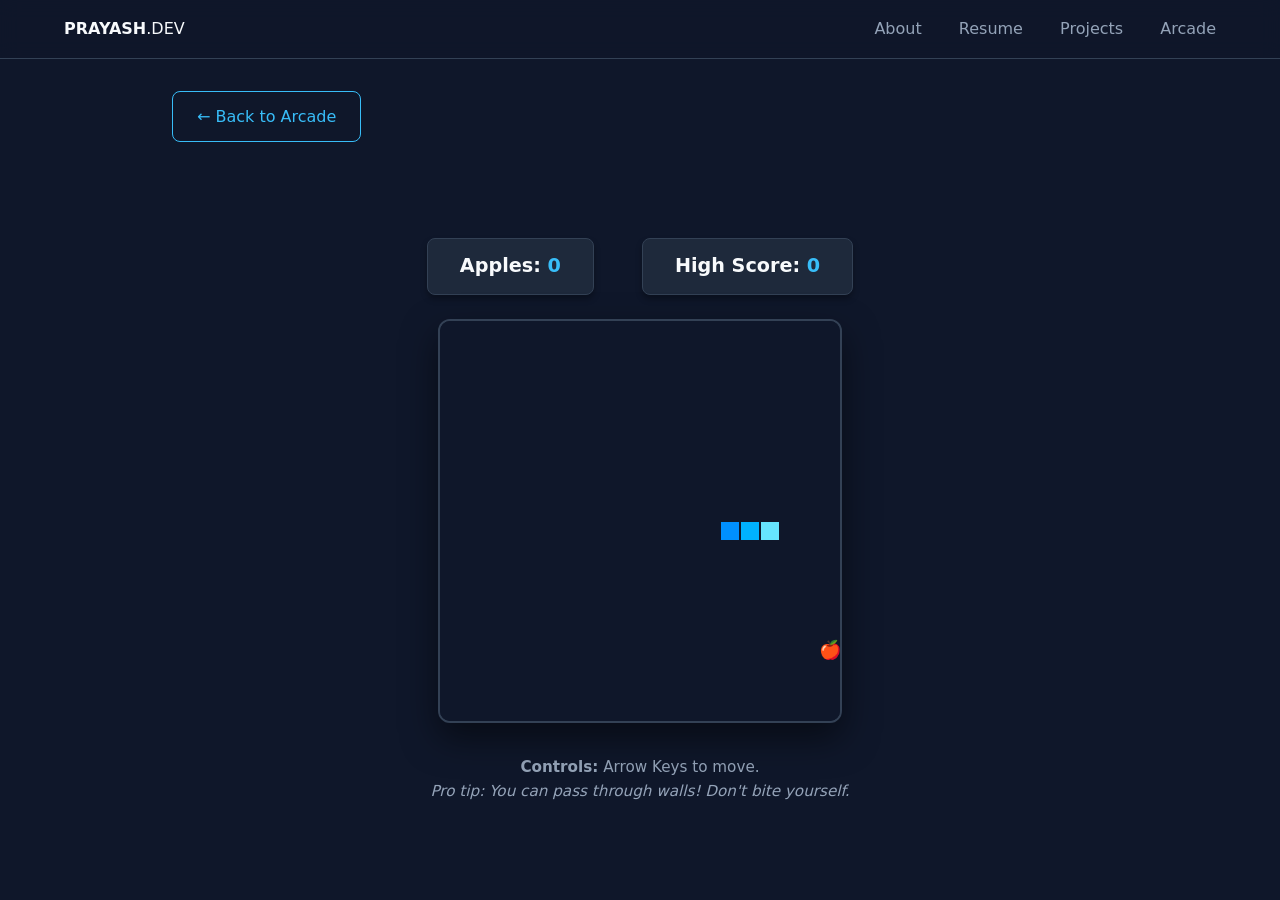
==== snake.html @ a60e2a40 "Add files via upload" ====
<!DOCTYPE html>
<html lang="en">
<head>
    <meta charset="UTF-8">
    <meta name="viewport" content="width=device-width, initial-scale=1.0">
    <title>Classic Snake | Arcade</title>
    <link rel="stylesheet" href="style.css">
    <style>
        .game-wrapper {
            display: flex;
            flex-direction: column;
            align-items: center;
            margin-top: 2rem;
        }
        
        canvas {
            background-color: #0f172a; /* Matches your portfolio background */
            border: 2px solid #334155;
            border-radius: 12px;
            box-shadow: 0 15px 35px rgba(0,0,0,0.5);
            max-width: 100%;
        }

        .scoreboard {
            display: flex;
            gap: 3rem;
            margin-bottom: 1.5rem;
            font-size: 1.2rem;
            font-weight: bold;
        }

        .score-box { 
            background: var(--card-bg); 
            padding: 0.75rem 2rem; 
            border-radius: 8px; 
            border: 1px solid #334155; 
            box-shadow: 0 4px 6px rgba(0,0,0,0.3);
        }

        .controls-hint { 
            margin-top: 1.5rem; 
            color: var(--text-secondary); 
            font-size: 0.95rem; 
            text-align: center;
        }

        /* Overlay for Game Over */
        .game-over-overlay {
            position: absolute;
            top: 50%;
            left: 50%;
            transform: translate(-50%, -50%);
            background: rgba(15, 23, 42, 0.9);
            padding: 2rem;
            border-radius: 12px;
            border: 1px solid var(--accent);
            text-align: center;
            display: none;
            flex-direction: column;
            align-items: center;
            box-shadow: 0 0 30px rgba(56, 189, 248, 0.2);
        }
        
        .game-area {
            position: relative;
        }
    </style>
</head>
<body>
    <div id="nav-placeholder"></div>

    <div class="container" style="padding-top: 2rem; padding-bottom: 0;">
        <a href="arcade.html" class="btn" style="background: transparent; border: 1px solid var(--accent); color: var(--accent);">← Back to Arcade</a>
    </div>

    <div class="game-wrapper container">
        
        <div class="scoreboard">
            <div class="score-box">Apples: <span id="score" class="accent-text">0</span></div>
            <div class="score-box">High Score: <span id="high-score" class="accent-text">0</span></div>
        </div>
        
        <div class="game-area">
            <canvas id="gameCanvas" width="400" height="400"></canvas>
            
            <div id="game-over" class="game-over-overlay">
                <h2 style="color: #ef4444; margin-bottom: 0.5rem;">Game Over!</h2>
                <p style="color: var(--text-secondary); margin-bottom: 1.5rem;">You bit your own tail.</p>
                <button id="restart-btn" class="btn">Play Again</button>
            </div>
        </div>
        
        <p class="controls-hint">
            <strong>Controls:</strong> Arrow Keys to move.<br>
            <em>Pro tip: You can pass through walls! Don't bite yourself.</em>
        </p>
    </div>

    <script src="nav.js"></script>

    <script>
        const canvas = document.getElementById("gameCanvas");
        const ctx = canvas.getContext("2d");
        const scoreEl = document.getElementById("score");
        const highScoreEl = document.getElementById("high-score");
        const gameOverScreen = document.getElementById("game-over");
        const restartBtn = document.getElementById("restart-btn");

        const gridSize = 20;
        let snake, food, dx, dy, score, baseSpeed, gameLoopTimeout;
        let changingDirection = false;
        
        // Load High Score from Local Storage
        let highScore = localStorage.getItem("snakeHighScore") || 0;
        highScoreEl.innerText = highScore;

        function initGame() {
            // Start snake in the middle
            snake = [
                { x: 200, y: 200 },
                { x: 180, y: 200 },
                { x: 160, y: 200 }
            ];
            
            score = 0;
            dx = gridSize; // Start moving right
            dy = 0;
            baseSpeed = 160; // Initial slower speed in ms
            
            scoreEl.innerText = score;
            gameOverScreen.style.display = "none";
            
            spawnFood();
            if(gameLoopTimeout) clearTimeout(gameLoopTimeout);
            main();
        }

        function main() {
            if (hasGameEnded()) {
                gameOverScreen.style.display = "flex";
                return;
            }

            changingDirection = false;

            // Speed up calculation: subtract 3ms per apple, but never go faster than 60ms
            let currentSpeed = Math.max(60, baseSpeed - (score * 3));
            
            gameLoopTimeout = setTimeout(function onTick() {
                clearCanvas();
                drawFood();
                advanceSnake();
                drawSnake();
                main();
            }, currentSpeed);
        }

        function clearCanvas() {
            ctx.fillStyle = "#0f172a"; 
            ctx.fillRect(0, 0, canvas.width, canvas.height);
        }

        function drawSnake() {
            snake.forEach((part, index) => {
                // Vibrant Gradient Logic using HSL colors
                // Base hue is 190 (Cyan), and shifts towards Purple/Pink as the index increases
                const hue = (190 + (index * 8)) % 360; 
                
                if (index === 0) {
                    // Head of the snake
                    ctx.fillStyle = `hsl(${hue}, 100%, 70%)`;
                } else {
                    // Body of the snake
                    ctx.fillStyle = `hsl(${hue}, 100%, 50%)`;
                }
                
                // Draw a slightly smaller rect to create a "segmented" look
                ctx.fillRect(part.x + 1, part.y + 1, gridSize - 2, gridSize - 2);
            });
        }

        function advanceSnake() {
            const head = { x: snake[0].x + dx, y: snake[0].y + dy };

            // --- WALL WRAPPING LOGIC ---
            if (head.x < 0) {
                head.x = canvas.width - gridSize;
            } else if (head.x >= canvas.width) {
                head.x = 0;
            }
            
            if (head.y < 0) {
                head.y = canvas.height - gridSize;
            } else if (head.y >= canvas.height) {
                head.y = 0;
            }

            snake.unshift(head);

            // Did the snake eat the apple?
            if (head.x === food.x && head.y === food.y) {
                score += 1;
                scoreEl.innerText = score;
                
                // Update High Score
                if(score > highScore) {
                    highScore = score;
                    localStorage.setItem("snakeHighScore", highScore);
                    highScoreEl.innerText = highScore;
                }
                
                spawnFood();
            } else {
                // If it didn't eat, remove the tail so it moves forward
                snake.pop();
            }
        }

        function drawFood() {
            // Draw an apple emoji!
            ctx.font = `${gridSize - 2}px Arial`;
            ctx.textAlign = "center";
            ctx.textBaseline = "middle";
            ctx.fillText("🍎", food.x + (gridSize / 2), food.y + (gridSize / 2));
        }

        function spawnFood() {
            // Ensure food doesn't spawn ON the snake
            let isOccupied = true;
            while(isOccupied) {
                food = {
                    x: Math.floor(Math.random() * (canvas.width / gridSize)) * gridSize,
                    y: Math.floor(Math.random() * (canvas.height / gridSize)) * gridSize
                };
                
                isOccupied = false;
                for (let part of snake) {
                    if (part.x === food.x && part.y === food.y) {
                        isOccupied = true;
                        break;
                    }
                }
            }
        }

        function hasGameEnded() {
            // Self-Collision Check: Only check from index 4 onwards 
            // (impossible to hit parts 1, 2, or 3 of your own body)
            for (let i = 4; i < snake.length; i++) {
                if (snake[i].x === snake[0].x && snake[i].y === snake[0].y) {
                    return true;
                }
            }
            return false;
        }

        // --- CONTROLS ---
        document.addEventListener("keydown", changeDirection);

        function changeDirection(event) {
            const LEFT_KEY = 37, RIGHT_KEY = 39, UP_KEY = 38, DOWN_KEY = 40;
            const keyPressed = event.keyCode;
            
            // Prevent default browser scrolling when playing
            if([37, 38, 39, 40].includes(keyPressed)) {
                event.preventDefault();
            }

            if (changingDirection) return;

            const goingUp = dy === -gridSize;
            const goingDown = dy === gridSize;
            const goingRight = dx === gridSize;
            const goingLeft = dx === -gridSize;

            if (keyPressed === LEFT_KEY && !goingRight) {
                dx = -gridSize; dy = 0; changingDirection = true;
            }
            if (keyPressed === UP_KEY && !goingDown) {
                dx = 0; dy = -gridSize; changingDirection = true;
            }
            if (keyPressed === RIGHT_KEY && !goingLeft) {
                dx = gridSize; dy = 0; changingDirection = true;
            }
            if (keyPressed === DOWN_KEY && !goingUp) {
                dx = 0; dy = gridSize; changingDirection = true;
            }
        }

        restartBtn.addEventListener("click", initGame);

        // Start game on load
        initGame();
    </script>
</body>
</html>
---- style.css ----
:root {
    --bg-color: #0f172a;
    --card-bg: #1e293b;
    --text-primary: #f8fafc;
    --text-secondary: #94a3b8;
    --accent: #38bdf8;
    --accent-hover: #0ea5e9;
    --transition: all 0.3s ease;
}

* {
    margin: 0;
    padding: 0;
    box-sizing: border-box;
    font-family: 'Inter', system-ui, sans-serif;
}

body {
    background-color: var(--bg-color);
    color: var(--text-primary);
    line-height: 1.6;
    overflow-x: hidden;
}

/* Navigation */
nav {
    background: rgba(15, 23, 42, 0.8);
    backdrop-filter: blur(10px);
    padding: 1rem 5%;
    position: sticky;
    top: 0;
    z-index: 1000;
    display: flex;
    justify-content: space-between;
    align-items: center;
    border-bottom: 1px solid #334155;
}

.nav-links a {
    color: var(--text-secondary);
    text-decoration: none;
    margin-left: 2rem;
    transition: var(--transition);
}

.nav-links a:hover, .nav-links a.active {
    color: var(--accent);
}

/* Layout Containers */
.container {
    max-width: 1000px;
    margin: 0 auto;
    padding: 4rem 2rem;
}

h1, h2 { margin-bottom: 1.5rem; }
.accent-text { color: var(--accent); }

/* Buttons & Inputs */
.btn {
    background: var(--accent);
    color: white;
    padding: 0.75rem 1.5rem;
    border: none;
    border-radius: 8px;
    cursor: pointer;
    transition: var(--transition);
    text-decoration: none;
    display: inline-block;
}

.btn:hover { background: var(--accent-hover); transform: translateY(-2px); }

/* Project Cards */
.grid {
    display: grid;
    grid-template-columns: repeat(auto-fit, minmax(300px, 1fr));
    gap: 2rem;
}

.card {
    background: var(--card-bg);
    padding: 2rem;
    border-radius: 12px;
    border: 1px solid #334155;
    transition: var(--transition);
}

.card:hover { border-color: var(--accent); }

/* Surprise Feature Style */
#surprise-btn {
    opacity: 0.2;
    background: none;
    border: none;
    color: var(--text-secondary);
    cursor: pointer;
    font-size: 0.8rem;
}

.confetti-overlay {
    position: fixed;
    top: 0; left: 0; width: 100%; height: 100%;
    pointer-events: none;
    z-index: 9999;
}
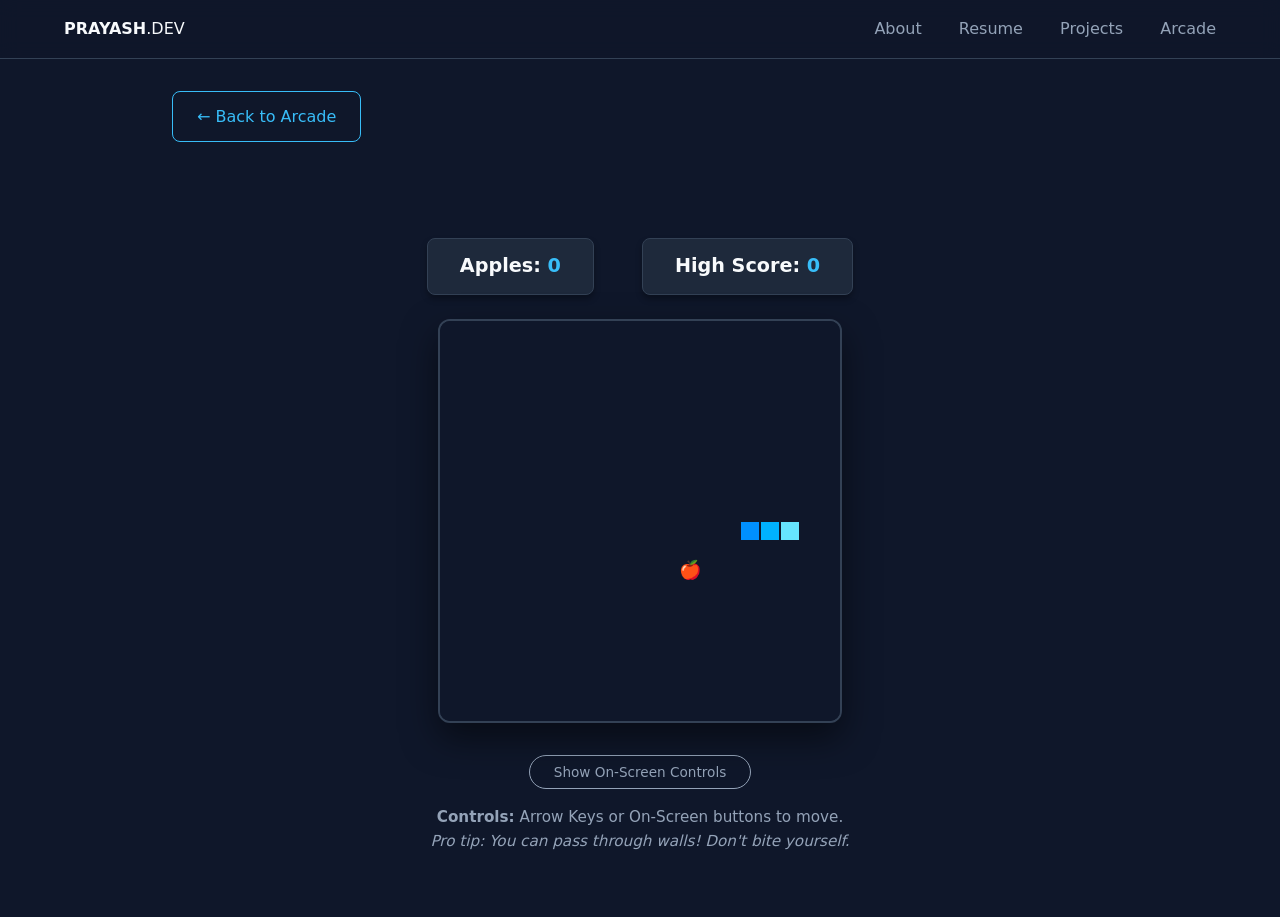
==== commit 6e47b48b: "Add files via upload" ====
--- a/snake.html
+++ b/snake.html
@@ -11,10 +11,11 @@
             flex-direction: column;
             align-items: center;
             margin-top: 2rem;
+            user-select: none; /* Prevents text selection while tapping fast */
         }
         
         canvas {
-            background-color: #0f172a; /* Matches your portfolio background */
+            background-color: #0f172a; 
             border: 2px solid #334155;
             border-radius: 12px;
             box-shadow: 0 15px 35px rgba(0,0,0,0.5);
@@ -38,7 +39,7 @@
         }
 
         .controls-hint { 
-            margin-top: 1.5rem; 
+            margin-top: 1rem; 
             color: var(--text-secondary); 
             font-size: 0.95rem; 
             text-align: center;
@@ -59,10 +60,72 @@
             flex-direction: column;
             align-items: center;
             box-shadow: 0 0 30px rgba(56, 189, 248, 0.2);
+            width: 80%;
         }
         
         .game-area {
             position: relative;
+        }
+
+        /* Mobile D-Pad Controls */
+        .mobile-controls {
+            display: flex;
+            flex-direction: column;
+            align-items: center;
+            gap: 0.5rem;
+            margin-top: 1.5rem;
+            transition: opacity 0.3s ease;
+        }
+
+        /* Hide class used by the JS toggle */
+        .mobile-controls.hidden {
+            display: none !important;
+        }
+
+        .horizontal-btns {
+            display: flex;
+            gap: 4rem; /* Creates space for the up/down buttons */
+        }
+
+        .dir-btn {
+            background: rgba(30, 41, 59, 0.9);
+            border: 2px solid var(--accent);
+            color: white;
+            font-size: 1.8rem;
+            width: 65px;
+            height: 65px;
+            border-radius: 50%;
+            display: flex;
+            justify-content: center;
+            align-items: center;
+            cursor: pointer;
+            box-shadow: 0 4px 10px rgba(0,0,0,0.5);
+            -webkit-tap-highlight-color: transparent; /* Removes blue tap highlight on mobile */
+            transition: transform 0.1s, background 0.1s;
+        }
+
+        .dir-btn:active {
+            background: var(--accent);
+            transform: scale(0.9);
+        }
+
+        /* Toggle Button Styling */
+        #toggle-controls-btn {
+            background: transparent;
+            border: 1px solid var(--text-secondary);
+            color: var(--text-secondary);
+            padding: 0.5rem 1.5rem;
+            border-radius: 50px;
+            cursor: pointer;
+            margin-top: 1.5rem;
+            font-size: 0.85rem;
+            transition: all 0.3s ease;
+        }
+
+        #toggle-controls-btn:hover {
+            border-color: var(--accent);
+            color: var(--accent);
+            background: rgba(56, 189, 248, 0.1);
         }
     </style>
 </head>
@@ -89,9 +152,20 @@
                 <button id="restart-btn" class="btn">Play Again</button>
             </div>
         </div>
+
+        <button id="toggle-controls-btn">Show On-Screen Controls</button>
+
+        <div id="mobile-controls" class="mobile-controls">
+            <button class="dir-btn" id="btn-up">⬆️</button>
+            <div class="horizontal-btns">
+                <button class="dir-btn" id="btn-left">⬅️</button>
+                <button class="dir-btn" id="btn-right">➡️</button>
+            </div>
+            <button class="dir-btn" id="btn-down">⬇️</button>
+        </div>
         
         <p class="controls-hint">
-            <strong>Controls:</strong> Arrow Keys to move.<br>
+            <strong>Controls:</strong> Arrow Keys or On-Screen buttons to move.<br>
             <em>Pro tip: You can pass through walls! Don't bite yourself.</em>
         </p>
     </div>
@@ -105,6 +179,31 @@
         const highScoreEl = document.getElementById("high-score");
         const gameOverScreen = document.getElementById("game-over");
         const restartBtn = document.getElementById("restart-btn");
+        
+        // UI Controls logic
+        const toggleControlsBtn = document.getElementById("toggle-controls-btn");
+        const mobileControls = document.getElementById("mobile-controls");
+
+        // Set initial visibility based on screen width
+        if (window.innerWidth >= 768) {
+            mobileControls.classList.add("hidden");
+            toggleControlsBtn.innerText = "Show On-Screen Controls";
+        } else {
+            mobileControls.classList.remove("hidden");
+            toggleControlsBtn.innerText = "Hide On-Screen Controls";
+        }
+
+        // Handle Toggle Click
+        toggleControlsBtn.addEventListener("click", () => {
+            mobileControls.classList.toggle("hidden");
+            if (mobileControls.classList.contains("hidden")) {
+                toggleControlsBtn.innerText = "Show On-Screen Controls";
+            } else {
+                toggleControlsBtn.innerText = "Hide On-Screen Controls";
+            }
+        });
+
+        // --- GAME LOGIC ---
 
         const gridSize = 20;
         let snake, food, dx, dy, score, baseSpeed, gameLoopTimeout;
@@ -115,7 +214,6 @@
         highScoreEl.innerText = highScore;
 
         function initGame() {
-            // Start snake in the middle
             snake = [
                 { x: 200, y: 200 },
                 { x: 180, y: 200 },
@@ -123,9 +221,9 @@
             ];
             
             score = 0;
-            dx = gridSize; // Start moving right
+            dx = gridSize; 
             dy = 0;
-            baseSpeed = 160; // Initial slower speed in ms
+            baseSpeed = 160; 
             
             scoreEl.innerText = score;
             gameOverScreen.style.display = "none";
@@ -143,7 +241,6 @@
 
             changingDirection = false;
 
-            // Speed up calculation: subtract 3ms per apple, but never go faster than 60ms
             let currentSpeed = Math.max(60, baseSpeed - (score * 3));
             
             gameLoopTimeout = setTimeout(function onTick() {
@@ -162,19 +259,12 @@
 
         function drawSnake() {
             snake.forEach((part, index) => {
-                // Vibrant Gradient Logic using HSL colors
-                // Base hue is 190 (Cyan), and shifts towards Purple/Pink as the index increases
                 const hue = (190 + (index * 8)) % 360; 
-                
                 if (index === 0) {
-                    // Head of the snake
                     ctx.fillStyle = `hsl(${hue}, 100%, 70%)`;
                 } else {
-                    // Body of the snake
                     ctx.fillStyle = `hsl(${hue}, 100%, 50%)`;
                 }
-                
-                // Draw a slightly smaller rect to create a "segmented" look
                 ctx.fillRect(part.x + 1, part.y + 1, gridSize - 2, gridSize - 2);
             });
         }
@@ -182,42 +272,31 @@
         function advanceSnake() {
             const head = { x: snake[0].x + dx, y: snake[0].y + dy };
 
-            // --- WALL WRAPPING LOGIC ---
-            if (head.x < 0) {
-                head.x = canvas.width - gridSize;
-            } else if (head.x >= canvas.width) {
-                head.x = 0;
-            }
-            
-            if (head.y < 0) {
-                head.y = canvas.height - gridSize;
-            } else if (head.y >= canvas.height) {
-                head.y = 0;
-            }
+            // Wall wrapping
+            if (head.x < 0) head.x = canvas.width - gridSize;
+            else if (head.x >= canvas.width) head.x = 0;
+            
+            if (head.y < 0) head.y = canvas.height - gridSize;
+            else if (head.y >= canvas.height) head.y = 0;
 
             snake.unshift(head);
 
-            // Did the snake eat the apple?
             if (head.x === food.x && head.y === food.y) {
                 score += 1;
                 scoreEl.innerText = score;
                 
-                // Update High Score
                 if(score > highScore) {
                     highScore = score;
                     localStorage.setItem("snakeHighScore", highScore);
                     highScoreEl.innerText = highScore;
                 }
-                
                 spawnFood();
             } else {
-                // If it didn't eat, remove the tail so it moves forward
                 snake.pop();
             }
         }
 
         function drawFood() {
-            // Draw an apple emoji!
             ctx.font = `${gridSize - 2}px Arial`;
             ctx.textAlign = "center";
             ctx.textBaseline = "middle";
@@ -225,7 +304,6 @@
         }
 
         function spawnFood() {
-            // Ensure food doesn't spawn ON the snake
             let isOccupied = true;
             while(isOccupied) {
                 food = {
@@ -244,28 +322,14 @@
         }
 
         function hasGameEnded() {
-            // Self-Collision Check: Only check from index 4 onwards 
-            // (impossible to hit parts 1, 2, or 3 of your own body)
             for (let i = 4; i < snake.length; i++) {
-                if (snake[i].x === snake[0].x && snake[i].y === snake[0].y) {
-                    return true;
-                }
+                if (snake[i].x === snake[0].x && snake[i].y === snake[0].y) return true;
             }
             return false;
         }
 
-        // --- CONTROLS ---
-        document.addEventListener("keydown", changeDirection);
-
-        function changeDirection(event) {
-            const LEFT_KEY = 37, RIGHT_KEY = 39, UP_KEY = 38, DOWN_KEY = 40;
-            const keyPressed = event.keyCode;
-            
-            // Prevent default browser scrolling when playing
-            if([37, 38, 39, 40].includes(keyPressed)) {
-                event.preventDefault();
-            }
-
+        // --- CORE DIRECTION LOGIC ---
+        function setDirection(dir) {
             if (changingDirection) return;
 
             const goingUp = dy === -gridSize;
@@ -273,18 +337,47 @@
             const goingRight = dx === gridSize;
             const goingLeft = dx === -gridSize;
 
-            if (keyPressed === LEFT_KEY && !goingRight) {
-                dx = -gridSize; dy = 0; changingDirection = true;
-            }
-            if (keyPressed === UP_KEY && !goingDown) {
-                dx = 0; dy = -gridSize; changingDirection = true;
-            }
-            if (keyPressed === RIGHT_KEY && !goingLeft) {
-                dx = gridSize; dy = 0; changingDirection = true;
-            }
-            if (keyPressed === DOWN_KEY && !goingUp) {
-                dx = 0; dy = gridSize; changingDirection = true;
-            }
+            if (dir === 'LEFT' && !goingRight) { dx = -gridSize; dy = 0; changingDirection = true; }
+            if (dir === 'UP' && !goingDown) { dx = 0; dy = -gridSize; changingDirection = true; }
+            if (dir === 'RIGHT' && !goingLeft) { dx = gridSize; dy = 0; changingDirection = true; }
+            if (dir === 'DOWN' && !goingUp) { dx = 0; dy = gridSize; changingDirection = true; }
+        }
+
+        // Keyboard Event Listener
+        document.addEventListener("keydown", (event) => {
+            const LEFT_KEY = 37, RIGHT_KEY = 39, UP_KEY = 38, DOWN_KEY = 40;
+            const keyPressed = event.keyCode;
+            
+            if([37, 38, 39, 40].includes(keyPressed)) {
+                event.preventDefault();
+            }
+
+            if (keyPressed === LEFT_KEY) setDirection('LEFT');
+            if (keyPressed === UP_KEY) setDirection('UP');
+            if (keyPressed === RIGHT_KEY) setDirection('RIGHT');
+            if (keyPressed === DOWN_KEY) setDirection('DOWN');
+        });
+
+        // Mobile Button Event Listeners
+        const btnMap = {
+            'btn-up': 'UP',
+            'btn-down': 'DOWN',
+            'btn-left': 'LEFT',
+            'btn-right': 'RIGHT'
+        };
+
+        for (const [id, dir] of Object.entries(btnMap)) {
+            const btn = document.getElementById(id);
+            // Touch trigger
+            btn.addEventListener('touchstart', (e) => { 
+                e.preventDefault(); 
+                setDirection(dir); 
+            });
+            // Mouse trigger (for testing on desktop)
+            btn.addEventListener('mousedown', (e) => { 
+                e.preventDefault(); 
+                setDirection(dir); 
+            });
         }
 
         restartBtn.addEventListener("click", initGame);
